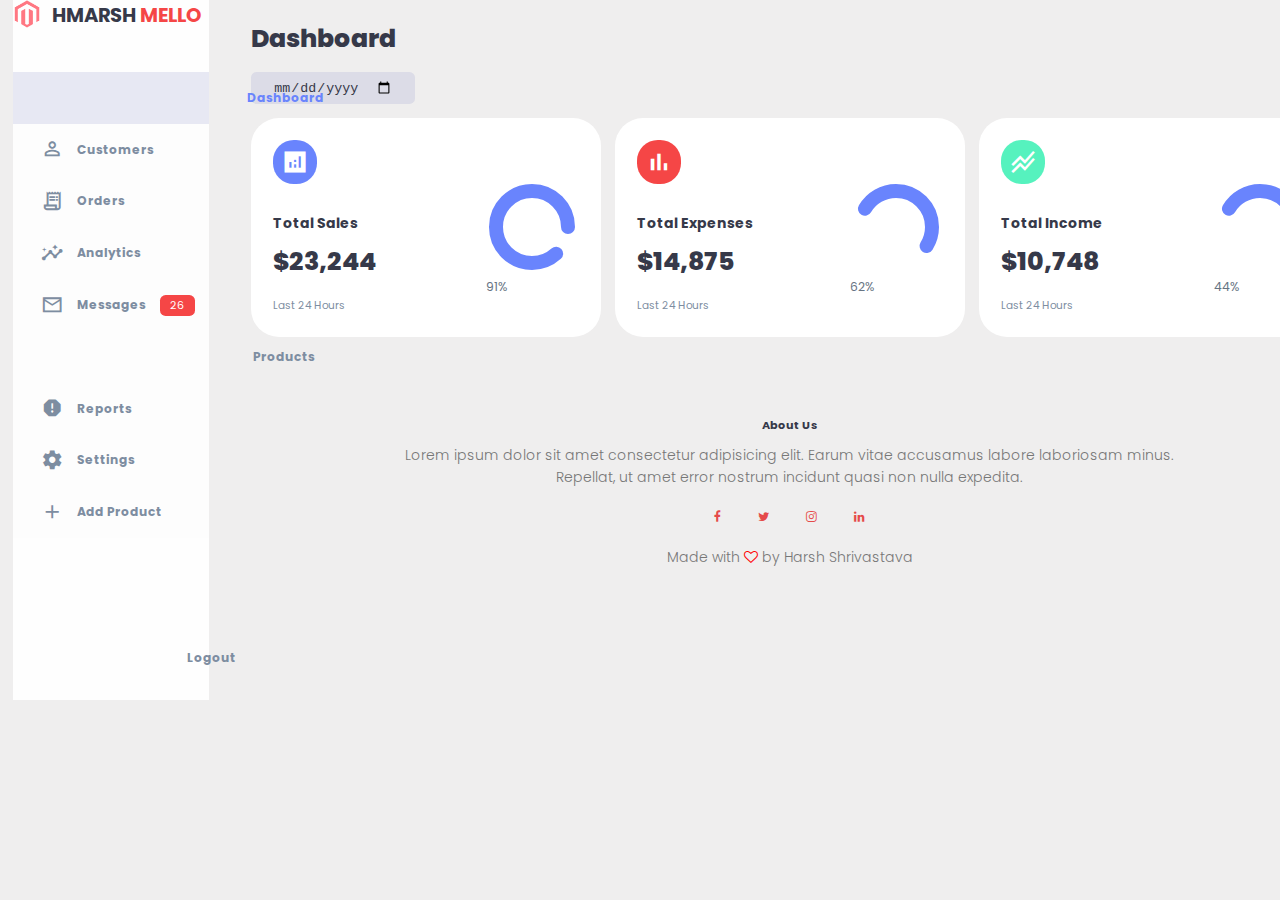
==== index.html @ 36000cc1 "span" ====
<!DOCTYPE html>
<html lang="en">
<head>
    <meta charset="UTF-8">
    <meta http-equiv="X-UA-Compatible" content="IE=edge">
    <meta name="viewport" content="width=device-width, initial-scale=1.0" />
    <title>Resp Dashboard</title>
    <link rel="stylesheet" href="./style.css" />
    <link rel="preconnect" href="https://fonts.googleapis.com" />
    <link rel="preconnect" href="https://fonts.gstatic.com" crossorigin />
    <link
      href="https://fonts.googleapis.com/css2?family=Anton&family=Mochiy+Pop+P+One&family=Poppins:wght@200;300;400;600;700&family=Roboto:wght@100&family=Sora:wght@700&display=swap"
      rel="stylesheet"
    />
    <link
      rel="stylesheet"
      href="https://cdnjs.cloudflare.com/ajax/libs/font-awesome/4.7.0/css/font-awesome.min.css"
    />
    <!--Material icon-->
    <link href="https://fonts.googleapis.com/icon?family=Material+Icons+Sharp"
      rel="stylesheet">
</head>
<body>
    <div class="container">
        <aside>
            <div class="top">
                <div class="logo">
                    <img src="./images/logo.png">
                    <h2>HMARSH <span class="danger">MELLO</span></h2>
                </div>
                <div class="close" id="close-btn">
                    <span class="material-icons-sharp">close</span>
                </div>
            </div>
            <div class="sidebar">
                    <a href="#" class="active">
                        <span class="material-icons-sharp">grid_view</span>
                        <h3>Dashboard</h3>
                    </a>
                    <a href="blog.html">
                        <span class="material-icons-sharp">person_outline</span>
                        <h3>Customers</h3>
                    </a>
                    <a href="#">
                        <span class="material-icons-sharp">receipt_long</span>
                        <h3>Orders</h3>
                    </a>
                    <a href="#">
                        <span class="material-icons-sharp">insights</span>
                        <h3>Analytics</h3>
                    </a>
                    <a href="#">
                        <span class="material-icons-sharp">mail_outline</span>
                        <h3>Messages</h3>
                        <span class="message-count">26</span>
                    </a>
                    <a href="#">
                        <span class="material-icons-sharp">inventory</span>
                        <h3>Products</h3>
                    </a>
                    <a href="#">
                        <span class="material-icons-sharp">report</span>
                        <h3>Reports</h3>
                    </a>
                    <a href="#">
                        <span class="material-icons-sharp">settings</span>
                        <h3>Settings</h3>
                    </a>
                    <a href="#">
                        <span class="material-icons-sharp">add</span>
                        <h3>Add Product</h3>
                    </a>
                    <a href="#" class="logout">
                        <span class="material-icons-sharp">logout</span>
                        <h3>Logout</h3>
                    </a>
            </div>
        </aside>
        <!--END OF ASIDE-->
        <main>
            <h1>Dashboard</h1>
            <h4><span id="time"></span></h4>
            <script src="index.js"></script>
            <div class="date">
                <input type="date">
            </div>

            <div class="insights">
                <div class="sales">
                    <span class="material-icons-sharp">analytics</span>
                    <div class="middle">
                        <div class="left">
                            <h3>Total Sales</h3>
                            <h1>$23,244</h1>
                        </div>
                        <div class="progess">
                            <svg>
                                <circle cx='38' cy='38' r='36'></circle>
                            </svg>
                            <div class="number">
                                    <p>91%</p>
                            </div>
                        </div>
                    </div>
                    <small class="text-muted"> Last 24 Hours</small>
                </div>
                <!----END OF SALES---->
                <div class="expenses">
                    <span class="material-icons-sharp">bar_chart</span>
                    <div class="middle">
                        <div class="left">
                            <h3>Total Expenses</h3>
                            <h1>$14,875</h1>
                        </div>
                        <div class="progess">
                            <svg>
                                <circle cx='38' cy='38' r='36'></circle>
                            </svg>
                            <div class="number">
                                <p>62%</p>
                            </div>
                        </div>
                    </div>
                    <small class="text-muted"> Last 24 Hours</small>
                </div>
                <!----END OF EXPENSES---->
                <div class="income">
                    <span class="material-icons-sharp">stacked_line_chart</span>
                    <div class="middle">
                        <div class="left">
                            <h3>Total Income</h3>
                            <h1>$10,748</h1>
                        </div>
                        <div class="progess">
                            <svg>
                                <circle cx='38' cy='38' r='36'></circle>
                            </svg>
                            <div class="number">
                                <p>44%</p>
                            </div>
                        </div>
                    </div>
                    <small class="text-muted"> Last 24 Hours</small>
                </div>
                <!----END OF INCOME---->
            </div>
            <section class="footer">
                <a>
                <h4>About Us</h4>
                <p>
                  Lorem ipsum dolor sit amet consectetur adipisicing elit. Earum vitae
                  accusamus labore laboriosam minus.<br />
                  Repellat, ut amet error nostrum incidunt quasi non nulla expedita.
                </p>
                <div class="icons">
                  <i class="fa fa-facebook"></i>
                  <i class="fa fa-twitter"></i>
                  <i class="fa fa-instagram"></i>
                  <i class="fa fa-linkedin"></i>
                </div>
                <p>Made with <i class="fa fa-heart-o"></i> by Harsh Shrivastava</p>
                </a>
            </section>
        </main>
    </div>
    <!-- --------footer -------- -->
</body>
</html>
---- style.css ----
@import url('https://fonts.googleapis.com/css2?family=Poppins:wght@300;400;500;600;700;800&display=swap');
@import "compass";
@import url('https://fonts.googleapis.com/css?family=Titillium+Web:200,200i,300,300i,400,400i,600,600i,700,700i,900');

:root{
    --color-primary: #6984fd;
    --color-danger: #f54646;
    --color-success: #56f2be;
    --color--warning: #ffbb55;
    --color-white: rgb(255, 255, 255);
    --color-info-dark: #7d8da1;
    --color-info-light: #dce1eb;
    --color-dark: #363949;
    --color-light: rgba(132,139,200,0.18);
    --color-primary-variant: #me88;
    --color-dark-variant: #677483;
    --color-background: rgb(239, 238, 238);

    --card-border-radius: 2rem;
    --border-radius-1: 0.4rem;
    --border-radius-2: 0.8rem;
    --border-radius-3: 1.2rem;

    --card-padding: 1.6rem;
    --padding-1: 1.2rem;

    --box-shadow: 0rem 1rem 1.4rem 1.5rem var(--color-light);

    --circle-width: 0.09em;
    --circle-hover: 0.07em
}

*{
    margin: 0;
    padding: 0;
    outline: 0;
    appearance: none;
    border: 0;
    text-decoration: none;
    list-style: none;
    box-sizing: border-box;   
}

html{
    font-size: 14px;
}

body{
    width: 100vw;
    height: 100vh;
    font-family: poppins, sans-sarif;
    font-size: 0.88rem;
    background: var(--color-background);
    user-select: none;
    overflow-x: hidden;
    color: var(--color-dark) ;
}

.container{
    display: grid;
    width: 98%;
    margin: 0 auto;
    background: rgb(239, 238, 238);
    gap: 3rem;
    grid-template-columns: 14rem auto 0rem;
}

a{
    color: var(--color-dark);
}

img{
    display: block;
    width: 25%;
}

h1{
    font-weight: 800;
    font-size: 1.8rem;
}
h2{
    font-size: 1.4rem;
}
h3{
    font-size: 0.87rem;
}
h4{
    font-size: 0.8rem;
}
h5{
    font-size: 0.77rem;
}

small{
    font-size: 0.75rem;
}

.profile-photo{
    width: 2.8rem;
    height: 2.8rem;
    border-radius: 50%;
    overflow: hidden;
}

.text-muted{
    color: var(--color-info-dark);
}

p{
    color: var(--color-dark-variant);
    font-size: 0.5;
}

b{
    color: var(--color-dark);
}

.primary{
    color: var(--color-primary);
}
.danger{
    color: var(--color-danger);
}
.success{
    color: var(--color-success);
}
.warning{
    color: var(--color--warning);
}

/*==ASIDE==*/

aside{
    height: 50rem;
    background: rgb(254, 254, 254);
}
aside.top{
    background-color: rgb(255, 255, 255);
    display: flex;
    align-items: center;
    justify-content: space-between;
    margin-top: 1.4rem;
}
aside .logo{
    display: flex;
    gap: 0.8rem;
}
aside .logo img{
    width: 2rem;
    height: 2rem;
}
aside .close{
    display: none;
}

/* ==Sidebar== */

aside .sidebar{
    background-color: rgb(253, 253, 253);
    color: rgb(249, 249, 249);
    display: flex;
    flex-direction: column;
    position: relative;
    top: 3rem;
}

aside .h3{
    font-weight: 500 ;
}

aside .sidebar a{
    display: flex;
    color: var(--color-info-dark);
    margin-left: 2rem;
    gap: 1rem;
    align-items: center;
    position: relative;
    height: 3.7rem;
    transition: all 300ms ease;
}

aside .sidebar a span{
    font-size: 1.6rem;
    transition: all 300ms ease;
}

aside .sidebar a:last-child{
    position: absolute;
    overflow-wrap: break-word;
    top: 40rem;
    width: 98%;
}

aside .sidebar a.active{
    background: var(--color-light);
    color: var(--color-primary);
    margin-left: 0;
}

aside .sidebar a.active:before{
    content: "";
    width: 6px;
    height: 100%;
    background: var(--color-primary);
}

aside .sidebar a.active span{
    color: var(--color-primary);
    margin-left: calc(1rem - 6px);
}

aside .sidebar a:hover{
    color: var(--color-primary);
}

aside .sidebar a:hover span{
    margin-left: 1rem;
}

aside .sidebar .message-count{
    background: var(--color-danger);
    color: var(--color-white);
    padding: 2px 10px;
    font-size: 11px;
    border-radius: var(--border-radius-1);
}

/*===MAIN===*/

main{
    margin-top: 1.4rem;
    overflow-x:visible;
}
main .date{
    display:inline-block;
    background: var(--color-light);
    border-radius: var(--border-radius-1);
    margin-top: 1rem;
    padding: 0.5rem 1.6rem;
}
main .date input[type='date']{
    background: transparent;
    color: var(--color-dark);
}
main .insights{
    display:grid;
    grid-template-columns: repeat(3, 1fr);
    gap: 1rem;
}
main .insights > div{
    background: var(--color-white);    
    padding: var(--card-padding);
    border-radius: var(--card-border-radius);
    width: 350px; /*===*/
    margin-top: 1rem;
    box-shadow: none;
    transition: all 300ms ease;
}
main .insights > div:hover{
    box-shadow: var(--box-shadow);
    position: relative;
    transition: 0.8s;
}
main .insights > div span{
    background: var(--color-primary);
    padding: 0.55rem;
    border-radius: 48%;
    color: var(--color-white);
    font-size: 2rem;
}
main .insights > div.sales span{
    background: var(--color-primary);
}
main .insights > div.expenses span{
    background: var(--color-danger);
}
main .insights > div.income span{
    background: var(--color-success);
}
main .insights > div .middle{
    display: flex;
    align-items:center;
    justify-content: space-between;
}
main .insights h3{
    margin:1rem 0rem 0.6rem;
    font-size: 1rem;
}
main .insights .progress{
    position: relative;
    width: 92px;
    height: 92px;
    border-radius: 50%;
}
main .insights svg{
    width: 6.6rem;
    height: 6.4rem;
}
main .insights svg circle{
    fill:none;
    stroke: var(--color-primary);
    stroke-width: 14;
    stroke-linecap: round;
    transform: translate(8px,5px);
    stroke-dasharray: 112;
    stroke-dashoffset: 92;
}
main .insights .sales svg circle{
    stroke-dashoffset: -30;
    stroke-dasharray: 200;
}

/*==FOOTER==*/

.footer{
    width: 100%;
    padding-top: 80px;
    padding-bottom: 50px;
    text-align: center;
}
.footer p{
    color: #777;
    font-size: 14px;
    font-weight: 300;
    padding: 10px;
    line-height: 22px;
}
.footer .icons .fa{
    color: rgba(225,0,0,0.7);
    margin: 13px 0;
    padding: 0 17px;
}
.footer .fa.fa-heart-o{
    color: red;
    stroke: var(--color-primary);
}

/*==Blog/Customer===*/

.blog-content .row .blog-left .center{
    display: block;
    margin-right: auto;
    margin-left: auto;
    width: 50%;
}
.blog-content .row .blog-left{
    text-align: center;
}
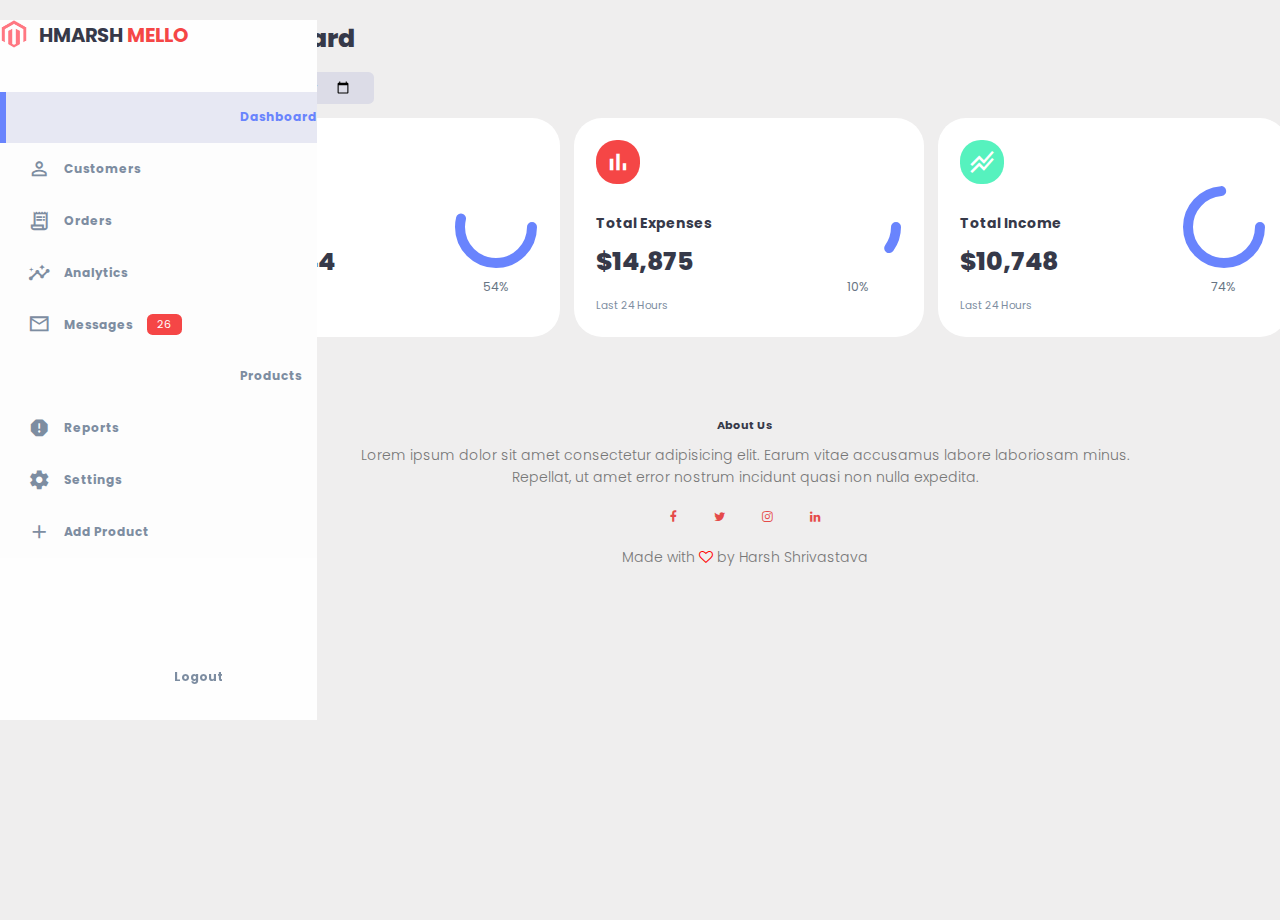
==== commit 5929c66d: "PercentCircleFinal" ====
--- a/index.html
+++ b/index.html
@@ -37,7 +37,7 @@
                         <span class="material-icons-sharp">grid_view</span>
                         <h3>Dashboard</h3>
                     </a>
-                    <a href="blog.html">
+                    <a href="customers.html">
                         <span class="material-icons-sharp">person_outline</span>
                         <h3>Customers</h3>
                     </a>
@@ -45,7 +45,7 @@
                         <span class="material-icons-sharp">receipt_long</span>
                         <h3>Orders</h3>
                     </a>
-                    <a href="#">
+                    <a href="analytics.html">
                         <span class="material-icons-sharp">insights</span>
                         <h3>Analytics</h3>
                     </a>
@@ -80,7 +80,7 @@
         <main>
             <h1>Dashboard</h1>
             <h4><span id="time"></span></h4>
-            <script src="index.js"></script>
+            <script src="currentTimereframe.js"></script>
             <div class="date">
                 <input type="date">
             </div>
@@ -94,12 +94,12 @@
                             <h1>$23,244</h1>
                         </div>
                         <div class="progess">
-                            <svg>
-                                <circle cx='38' cy='38' r='36'></circle>
+                            <svg id="circle">
+                                <circle id="success-value" r="36" cx="38" cy="38" stroke-dasharray="660, 660">
+                                </circle>
                             </svg>
-                            <div class="number">
-                                    <p>91%</p>
-                            </div>
+                            <div><p id="value"></p></div>
+                            <script src="salesJS.js"></script>  <!--percentCircle-->       
                         </div>
                     </div>
                     <small class="text-muted"> Last 24 Hours</small>
@@ -113,12 +113,12 @@
                             <h1>$14,875</h1>
                         </div>
                         <div class="progess">
-                            <svg>
-                                <circle cx='38' cy='38' r='36'></circle>
+                            <svg id="circle">
+                                <circle id="success-exp-value" r="36" cx="38" cy="38" stroke-dasharray="660, 660">
+                                </circle>
                             </svg>
-                            <div class="number">
-                                <p>62%</p>
-                            </div>
+                            <div><p id="expsvalue"></p></div>
+                            <script src="expJS.js"></script> <!--percentCircle-->       
                         </div>
                     </div>
                     <small class="text-muted"> Last 24 Hours</small>
@@ -132,18 +132,20 @@
                             <h1>$10,748</h1>
                         </div>
                         <div class="progess">
-                            <svg>
-                                <circle cx='38' cy='38' r='36'></circle>
+                            <svg id="circle">
+                                <circle id="success-inc-value" r="36" cx="38" cy="38" stroke-dasharray="660, 660">
+                                </circle>
                             </svg>
-                            <div class="number">
-                                <p>44%</p>
-                            </div>
+                            <div><p id="inc-value"></p></div>
+                            <script src="incJS.js"></script> 
                         </div>
                     </div>
                     <small class="text-muted"> Last 24 Hours</small>
                 </div>
                 <!----END OF INCOME---->
             </div>
+            
+            <!---Start Of Footer--->
             <section class="footer">
                 <a>
                 <h4>About Us</h4>
@@ -161,8 +163,8 @@
                 <p>Made with <i class="fa fa-heart-o"></i> by Harsh Shrivastava</p>
                 </a>
             </section>
+            <!---End Of Footer--->
         </main>
     </div>
-    <!-- --------footer -------- -->
 </body>
 </html> --- a/style.css
+++ b/style.css
@@ -56,10 +56,11 @@
     color: var(--color-dark) ;
 }
 
-.container{
+#container{
+    margin-left:auto;
+    margin-right:auto;
+    width:98%;
     display: grid;
-    width: 98%;
-    margin: 0 auto;
     background: rgb(239, 238, 238);
     gap: 3rem;
     grid-template-columns: 14rem auto 0rem;
@@ -133,6 +134,7 @@
 aside{
     height: 50rem;
     background: rgb(254, 254, 254);
+   position: fixed;
 }
 aside.top{
     background-color: rgb(255, 255, 255);
@@ -229,6 +231,8 @@
 
 main{
     margin-top: 1.4rem;
+    margin-left: 15rem;
+    margin-right: auto;
     overflow-x:visible;
 }
 main .date{
@@ -244,7 +248,7 @@
 }
 main .insights{
     display:grid;
-    grid-template-columns: repeat(3, 1fr);
+    grid-template-columns: repeat(4, 1fr);
     gap: 1rem;
 }
 main .insights > div{
@@ -286,6 +290,9 @@
     margin:1rem 0rem 0.6rem;
     font-size: 1rem;
 }
+main .insights p{
+    margin-left: 115px;
+}
 main .insights .progress{
     position: relative;
     width: 92px;
@@ -293,21 +300,15 @@
     border-radius: 50%;
 }
 main .insights svg{
-    width: 6.6rem;
+    width: 12.1rem;
     height: 6.4rem;
 }
 main .insights svg circle{
-    fill:none;
     stroke: var(--color-primary);
-    stroke-width: 14;
-    stroke-linecap: round;
-    transform: translate(8px,5px);
-    stroke-dasharray: 112;
-    stroke-dashoffset: 92;
-}
-main .insights .sales svg circle{
-    stroke-dashoffset: -30;
-    stroke-dasharray: 200;
+    fill: none; 
+    stroke-width: 10;
+    stroke-linecap: round; 
+    transform: translate(90px,5px);
 }
 
 /*==FOOTER==*/
@@ -346,3 +347,5 @@
 .blog-content .row .blog-left{
     text-align: center;
 }
+
+/*==Analytics==*/
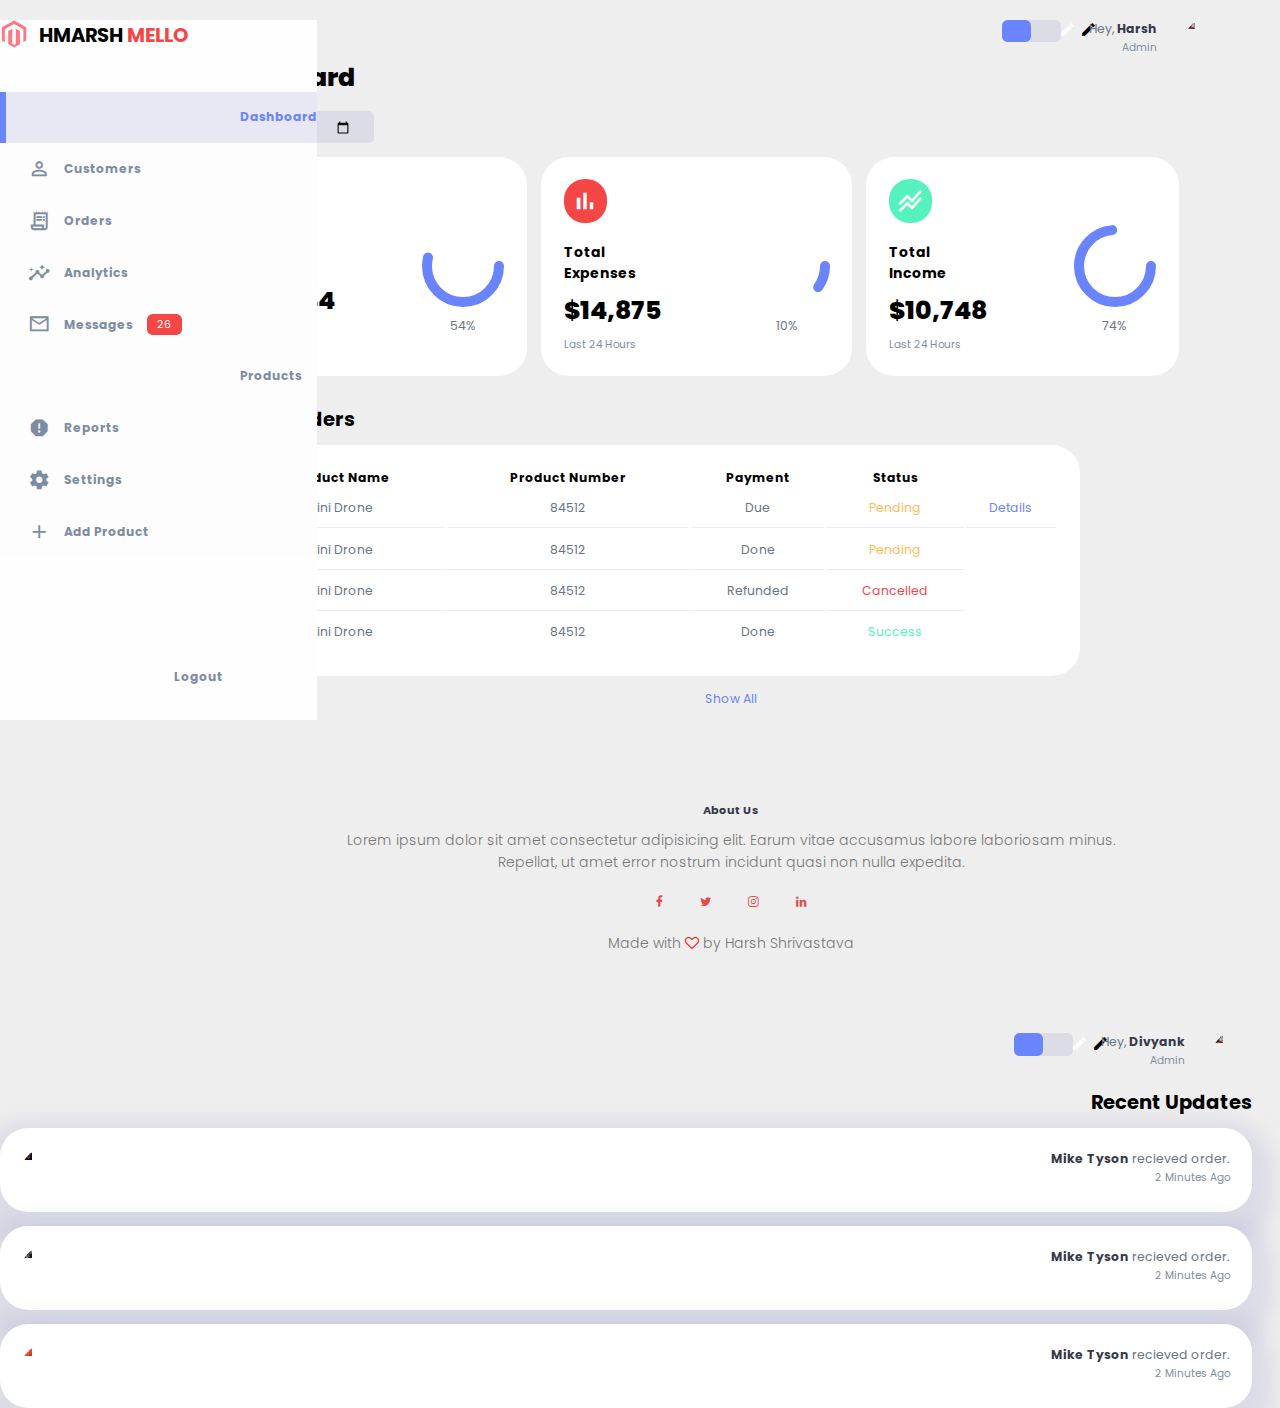
==== commit 82311d32: "h4" ====
--- a/index.html
+++ b/index.html
@@ -5,7 +5,7 @@
     <meta http-equiv="X-UA-Compatible" content="IE=edge">
     <meta name="viewport" content="width=device-width, initial-scale=1.0" />
     <title>Resp Dashboard</title>
-    <link rel="stylesheet" href="./style.css" />
+    <link rel="stylesheet" href="/style.css" />
     <link rel="preconnect" href="https://fonts.googleapis.com" />
     <link rel="preconnect" href="https://fonts.gstatic.com" crossorigin />
     <link
@@ -25,7 +25,7 @@
         <aside>
             <div class="top">
                 <div class="logo">
-                    <img src="./images/logo.png">
+                    <img src="/images/logo.png">
                     <h2>HMARSH <span class="danger">MELLO</span></h2>
                 </div>
                 <div class="close" id="close-btn">
@@ -37,7 +37,7 @@
                         <span class="material-icons-sharp">grid_view</span>
                         <h3>Dashboard</h3>
                     </a>
-                    <a href="customers.html">
+                    <a href="Pages/customers.html">
                         <span class="material-icons-sharp">person_outline</span>
                         <h3>Customers</h3>
                     </a>
@@ -45,7 +45,7 @@
                         <span class="material-icons-sharp">receipt_long</span>
                         <h3>Orders</h3>
                     </a>
-                    <a href="analytics.html">
+                    <a href="Pages/analytics.html">
                         <span class="material-icons-sharp">insights</span>
                         <h3>Analytics</h3>
                     </a>
@@ -77,10 +77,33 @@
             </div>
         </aside>
         <!--END OF ASIDE-->
+        
         <main>
+
+            <div class="right">
+                <div class="top">
+                    <button id="menu-btn">
+                        <span class="material-icons-sharp">menu</span>
+                    </button>
+                    <div class="theme-toggle">
+                        <span class="material-icons-sharp active">light_mode</span>
+                        <span class="material-icons-sharp">dark_mode</span>
+                    </div>
+                    <div class="profile">
+                        <div class="info">
+                            <p>Hey, <b>Harsh</b></p>
+                            <small class="text-muted">Admin</small>
+                        </div>
+                        <div class="profile-photo">
+                            <img src="/images/profile-1.jpg" alt="">
+                        </div>
+                    </div>
+                </div>
+            </div>
+
             <h1>Dashboard</h1>
             <h4><span id="time"></span></h4>
-            <script src="currentTimereframe.js"></script>
+            <script src="/currentTimereframe.js"></script>
             <div class="date">
                 <input type="date">
             </div>
@@ -99,7 +122,7 @@
                                 </circle>
                             </svg>
                             <div><p id="value"></p></div>
-                            <script src="salesJS.js"></script>  <!--percentCircle-->       
+                            <script src="/PercentCircle/salesJS.js"></script>  <!--percentCircle-->       
                         </div>
                     </div>
                     <small class="text-muted"> Last 24 Hours</small>
@@ -118,7 +141,7 @@
                                 </circle>
                             </svg>
                             <div><p id="expsvalue"></p></div>
-                            <script src="expJS.js"></script> <!--percentCircle-->       
+                            <script src="/PercentCircle/expJS.js"></script> <!--percentCircle-->       
                         </div>
                     </div>
                     <small class="text-muted"> Last 24 Hours</small>
@@ -137,15 +160,59 @@
                                 </circle>
                             </svg>
                             <div><p id="inc-value"></p></div>
-                            <script src="incJS.js"></script> 
+                            <script src="/PercentCircle/incJS.js"></script> 
                         </div>
                     </div>
                     <small class="text-muted"> Last 24 Hours</small>
                 </div>
                 <!----END OF INCOME---->
             </div>
+            <!------  END OF INSIGHTS  ------>
+
+            <div class="recent-order">
+                <h2>Recent Orders</h2>
+                    <table>
+                        <thead>
+                            <tr>
+                                <th>Product Name</th>
+                                <th>Product Number</th>
+                                <th>Payment</th>
+                                <th>Status</th>
+                                <th></th>
+                            </tr>
+                        </thead>
+                        <tbody>
+                            <tr>
+                                <td>Mini Drone</td>
+                                <td>84512</td>
+                                <td>Due</td>
+                                <td class="warning">Pending</td>
+                                <td class="primary">Details</td>
+                            </tr>
+                            <tr>
+                                <td>Mini Drone</td>
+                                <td>84512</td>
+                                <td>Done</td>
+                                <td class="warning">Pending</td>
+                            </tr>
+                            <tr>
+                                <td>Mini Drone</td>
+                                <td>84512</td>
+                                <td>Refunded</td>
+                                <td class="danger">Cancelled</td>
+                            </tr>
+                            <tr>
+                                <td>Mini Drone</td>
+                                <td>84512</td>
+                                <td>Done</td>
+                                <td class="success">Success</td>
+                            </tr>
+                        </tbody>
+                    </table>
+                    <a href="#" class="primary">Show All</a>
+            </div>
+            <!----END OF RECENT-ORDERS---->
             
-            <!---Start Of Footer--->
             <section class="footer">
                 <a>
                 <h4>About Us</h4>
@@ -165,6 +232,64 @@
             </section>
             <!---End Of Footer--->
         </main>
+        <!--------END OF MAIN---------->
+
+        <div class="right">
+            <div class="top">
+                <button id="menu-btn">
+                    <span class="material-icons-sharp">menu</span>
+                </button>
+                <div class="theme-toggle">
+                    <span class="material-icons-sharp active">light_mode</span>
+                    <span class="material-icons-sharp">dark_mode</span>
+                </div>
+                <div class="profile">
+                    <div class="info">
+                        <p>Hey, <b>Divyank</b></p>
+                        <small class="text-muted">Admin</small>
+                    </div>
+                    <div class="profile-photo">
+                        <img src="/images/profile-1.jpg" alt="">
+                    </div>
+                </div>
+            </div>
+            <div class="recent-updates">
+                <h2>Recent Updates</h2>
+                <div class="updates">
+                    <div class="update">
+                        <div class="profile-photo">
+                            <img src="/images/profile-2.jpg" alt="">
+                        </div>
+                        <div class="message">
+                            <p><b>Mike Tyson</b> recieved order.</p>
+                            <small class="text-muted">2 Minutes Ago</small>
+                        </div>
+                    </div>
+                </div>
+                <div class="updates">
+                    <div class="update">
+                        <div class="profile-photo">
+                            <img src="/images/profile-3.jpg" alt="">
+                        </div>
+                        <div class="message">
+                            <p><b>Mike Tyson</b> recieved order.</p>
+                            <small class="text-muted">2 Minutes Ago</small>
+                        </div>
+                    </div>
+                </div>
+                <div class="updates">
+                    <div class="update">
+                        <div class="profile-photo">
+                            <img src="/images/profile-4.jpg" alt="">
+                        </div>
+                        <div class="message">
+                            <p><b>Mike Tyson</b> recieved order.</p>
+                            <small class="text-muted">2 Minutes Ago</small>
+                        </div>
+                    </div>
+                </div>
+            </div>
+        </div>
     </div>
 </body>
 </html> --- a/style.css
+++ b/style.css
@@ -53,15 +53,14 @@
     background: var(--color-background);
     user-select: none;
     overflow-x: hidden;
-    color: var(--color-dark) ;
 }
 
 #container{
     margin-left:auto;
     margin-right:auto;
-    width:98%;
+    width:100%;
     display: grid;
-    background: rgb(239, 238, 238);
+    background: rgb(208, 208, 208);
     gap: 3rem;
     grid-template-columns: 14rem auto 0rem;
 }
@@ -134,7 +133,7 @@
 aside{
     height: 50rem;
     background: rgb(254, 254, 254);
-   position: fixed;
+    position:absolute;
 }
 aside.top{
     background-color: rgb(255, 255, 255);
@@ -162,8 +161,9 @@
     color: rgb(249, 249, 249);
     display: flex;
     flex-direction: column;
-    position: relative;
+    position:relative;
     top: 3rem;
+
 }
 
 aside .h3{
@@ -232,7 +232,7 @@
 main{
     margin-top: 1.4rem;
     margin-left: 15rem;
-    margin-right: auto;
+    margin-right: 2rem;
     overflow-x:visible;
 }
 main .date{
@@ -246,6 +246,8 @@
     background: transparent;
     color: var(--color-dark);
 }
+
+/*===INSIGHTS===*/
 main .insights{
     display:grid;
     grid-template-columns: repeat(4, 1fr);
@@ -255,7 +257,7 @@
     background: var(--color-white);    
     padding: var(--card-padding);
     border-radius: var(--card-border-radius);
-    width: 350px; /*===*/
+    width: 100% ; /*===*/
     margin-top: 1rem;
     box-shadow: none;
     transition: all 300ms ease;
@@ -310,6 +312,44 @@
     stroke-linecap: round; 
     transform: translate(90px,5px);
 }
+main .insights small{
+    margin-top:1.6rem;
+}
+
+/*========RECENT ORDERS========*/
+main .recent-order{
+    margin-top: 2rem;
+}
+main .recent-order h2{
+    margin-bottom: 0.8rem;
+}
+main .recent-order table{
+    background:var(--color-white);
+    border-radius: var(--card-border-radius);
+    width: 83.5%;
+    padding: var(--card-padding);
+    text-align: center;
+    box-shadow: none; 
+    transition: all 300ms ease;
+}
+main .recent-order table:hover{
+    box-shadow: var(--box-shadow);
+    transition: 0.8s;
+}
+main table tbody td{
+    height: 2.8rem;
+    border-bottom: 1px solid var(--color-light);
+    color: var(--color-dark-variant);
+}
+main table tbody tr:last-child td{
+    border: none;
+}
+main .recent-order a {
+    text-align: center;
+    display: block;
+    margin: 1rem auto;
+    color: var(--color-primary);
+}
 
 /*==FOOTER==*/
 
@@ -336,6 +376,75 @@
     stroke: var(--color-primary);
 }
 
+/*===RIGHT===*/
+.right{
+    margin-top: 1.4rem;
+    margin-right: 2rem;
+    text-align: right;
+}
+.right .top{
+    top:0px;
+    display: flex;
+    justify-content: end;
+    gap: 2rem;
+}
+.right .top button{
+    display: none;
+}
+.right .theme-toggle{
+    background: var(--color-light);
+    display: flex;
+    justify-content: space-between;
+    align-items: center;
+    height: 1.6rem;
+    width: 4.2rem;
+    cursor: pointer;
+    border-radius: var(--border-radius-1);
+}
+.right .theme-toggle span{
+    font-size: 1.2rem;
+    width: 50%;
+    height: 100%;
+    display: flex;
+    align-items: center;
+    justify-content: center;
+}
+.right .theme-toggle span.active{
+    background: var(--color-primary);
+    color: white;
+    border-radius: var(--border-radius-1);
+}
+.right .top .profile{
+    display: flex;
+    gap: 2rem;
+    text-align: right;
+}
+
+/*==RECENT UPDATES==*/
+
+.right .recent-updates{
+    margin-top: 1rem;
+}
+.right .recent-updates h2{
+    margin-bottom: 0.8rem;
+}
+.right .recent-updates .update{
+    background: var(--color-white);
+    padding: var(--card-padding);
+    border-radius: var(--card-border-radius);
+    box-shadow: var(--box-shadow);
+    transition: all 300ms ease;
+}
+.right .recent-updates .updates:hover{
+    box-shadow: none;
+}
+.right .recent-updates .updates .update{
+    display: grid;
+    grid-template-columns: 2.6rem auto;
+    gap: 1rem;
+    margin-bottom: 1rem;
+}
+
 /*==Blog/Customer===*/
 
 .blog-content .row .blog-left .center{
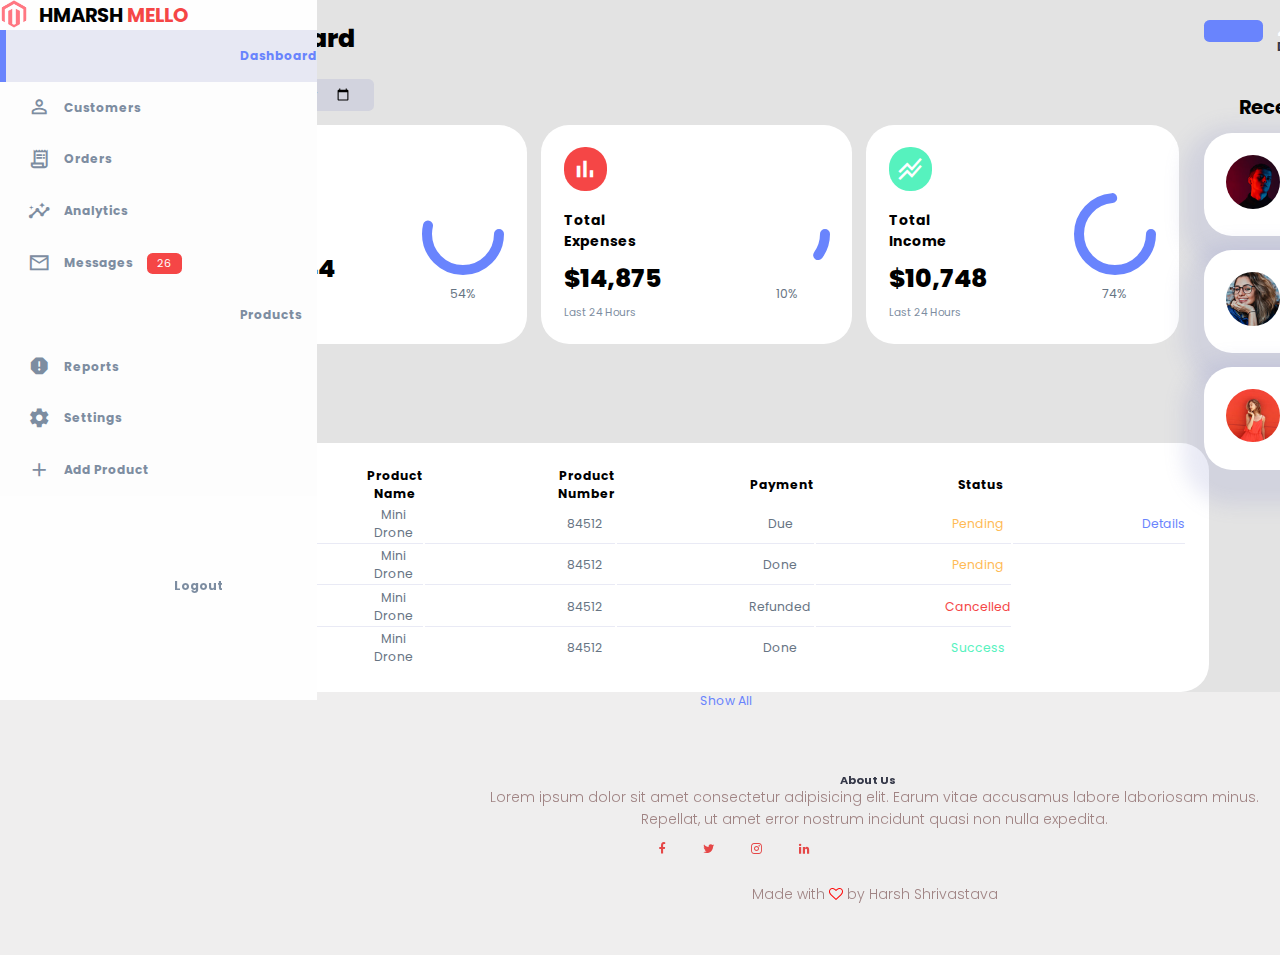
==== commit 2b0d657a: "Profile-Picture-Update" ====
--- a/index.html
+++ b/index.html
@@ -79,28 +79,6 @@
         <!--END OF ASIDE-->
         
         <main>
-
-            <div class="right">
-                <div class="top">
-                    <button id="menu-btn">
-                        <span class="material-icons-sharp">menu</span>
-                    </button>
-                    <div class="theme-toggle">
-                        <span class="material-icons-sharp active">light_mode</span>
-                        <span class="material-icons-sharp">dark_mode</span>
-                    </div>
-                    <div class="profile">
-                        <div class="info">
-                            <p>Hey, <b>Harsh</b></p>
-                            <small class="text-muted">Admin</small>
-                        </div>
-                        <div class="profile-photo">
-                            <img src="/images/profile-1.jpg" alt="">
-                        </div>
-                    </div>
-                </div>
-            </div>
-
             <h1>Dashboard</h1>
             <h4><span id="time"></span></h4>
             <script src="/currentTimereframe.js"></script>
@@ -212,8 +190,8 @@
                     <a href="#" class="primary">Show All</a>
             </div>
             <!----END OF RECENT-ORDERS---->
-            
-            <section class="footer">
+
+            <div class="footer">
                 <a>
                 <h4>About Us</h4>
                 <p>
@@ -229,8 +207,9 @@
                 </div>
                 <p>Made with <i class="fa fa-heart-o"></i> by Harsh Shrivastava</p>
                 </a>
-            </section>
+            </div>
             <!---End Of Footer--->
+            
         </main>
         <!--------END OF MAIN---------->
 
@@ -290,6 +269,8 @@
                 </div>
             </div>
         </div>
+        <!----END OF RIGHT---->
+
     </div>
 </body>
 </html> --- a/style.css
+++ b/style.css
@@ -46,8 +46,8 @@
 }
 
 body{
-    width: 100vw;
-    height: 100vh;
+    width: 100%;
+    height: 100%;
     font-family: poppins, sans-sarif;
     font-size: 0.88rem;
     background: var(--color-background);
@@ -55,14 +55,11 @@
     overflow-x: hidden;
 }
 
-#container{
-    margin-left:auto;
-    margin-right:auto;
-    width:100%;
-    display: grid;
-    background: rgb(208, 208, 208);
+.container{
+    display:grid;
+    background: rgb(227, 227, 227);
     gap: 3rem;
-    grid-template-columns: 14rem auto 0rem;
+    grid-template-columns: 0rem auto 0rem;
 }
 
 a{
@@ -70,8 +67,8 @@
 }
 
 img{
-    display: block;
-    width: 25%;
+    border-radius: 100%;
+    width: 3.8rem;
 }
 
 h1{
@@ -97,9 +94,6 @@
 
 .profile-photo{
     width: 2.8rem;
-    height: 2.8rem;
-    border-radius: 50%;
-    overflow: hidden;
 }
 
 .text-muted{
@@ -133,7 +127,7 @@
 aside{
     height: 50rem;
     background: rgb(254, 254, 254);
-    position:absolute;
+    position:fixed !important;
 }
 aside.top{
     background-color: rgb(255, 255, 255);
@@ -161,7 +155,6 @@
     color: rgb(249, 249, 249);
     display: flex;
     flex-direction: column;
-    position:relative;
     top: 3rem;
 
 }
@@ -235,11 +228,14 @@
     margin-right: 2rem;
     overflow-x:visible;
 }
+main h4{
+    position:absolute;
+}
 main .date{
     display:inline-block;
     background: var(--color-light);
     border-radius: var(--border-radius-1);
-    margin-top: 1rem;
+    margin-top: 1.5rem;
     padding: 0.5rem 1.6rem;
 }
 main .date input[type='date']{
@@ -326,18 +322,24 @@
 main .recent-order table{
     background:var(--color-white);
     border-radius: var(--card-border-radius);
-    width: 83.5%;
     padding: var(--card-padding);
     text-align: center;
     box-shadow: none; 
+    justify-content: center;
     transition: all 300ms ease;
 }
 main .recent-order table:hover{
     box-shadow: var(--box-shadow);
     transition: 0.8s;
 }
+main table thead th{
+    padding-left: 9.5rem;
+    text-align: center;
+    justify-self: center;
+}
 main table tbody td{
     height: 2.8rem;
+    padding-left: 9.2rem;
     border-bottom: 1px solid var(--color-light);
     color: var(--color-dark-variant);
 }
@@ -345,25 +347,30 @@
     border: none;
 }
 main .recent-order a {
-    text-align: center;
-    display: block;
-    margin: 1rem auto;
+    display:inline;
+    margin-left: 35rem;
+    position: absolute;
     color: var(--color-primary);
 }
 
 /*==FOOTER==*/
 
 .footer{
-    width: 100%;
     padding-top: 80px;
     padding-bottom: 50px;
     text-align: center;
+    position: absolute;
+}
+
+.footer h4{
+    margin-left: 45rem;
 }
 .footer p{
-    color: #777;
+    margin-top: 1rem;
+    margin-left: 20rem;
+    color: rgb(160, 132, 132);
     font-size: 14px;
     font-weight: 300;
-    padding: 10px;
     line-height: 22px;
 }
 .footer .icons .fa{
@@ -379,14 +386,15 @@
 /*===RIGHT===*/
 .right{
     margin-top: 1.4rem;
-    margin-right: 2rem;
+    margin-right: 0rem;
+    margin-left: 83rem;
     text-align: right;
 }
 .right .top{
-    top:0px;
+    top:1px;
     display: flex;
     justify-content: end;
-    gap: 2rem;
+    gap: 1rem;
 }
 .right .top button{
     display: none;
@@ -403,7 +411,7 @@
 }
 .right .theme-toggle span{
     font-size: 1.2rem;
-    width: 50%;
+    width: 100%;
     height: 100%;
     display: flex;
     align-items: center;
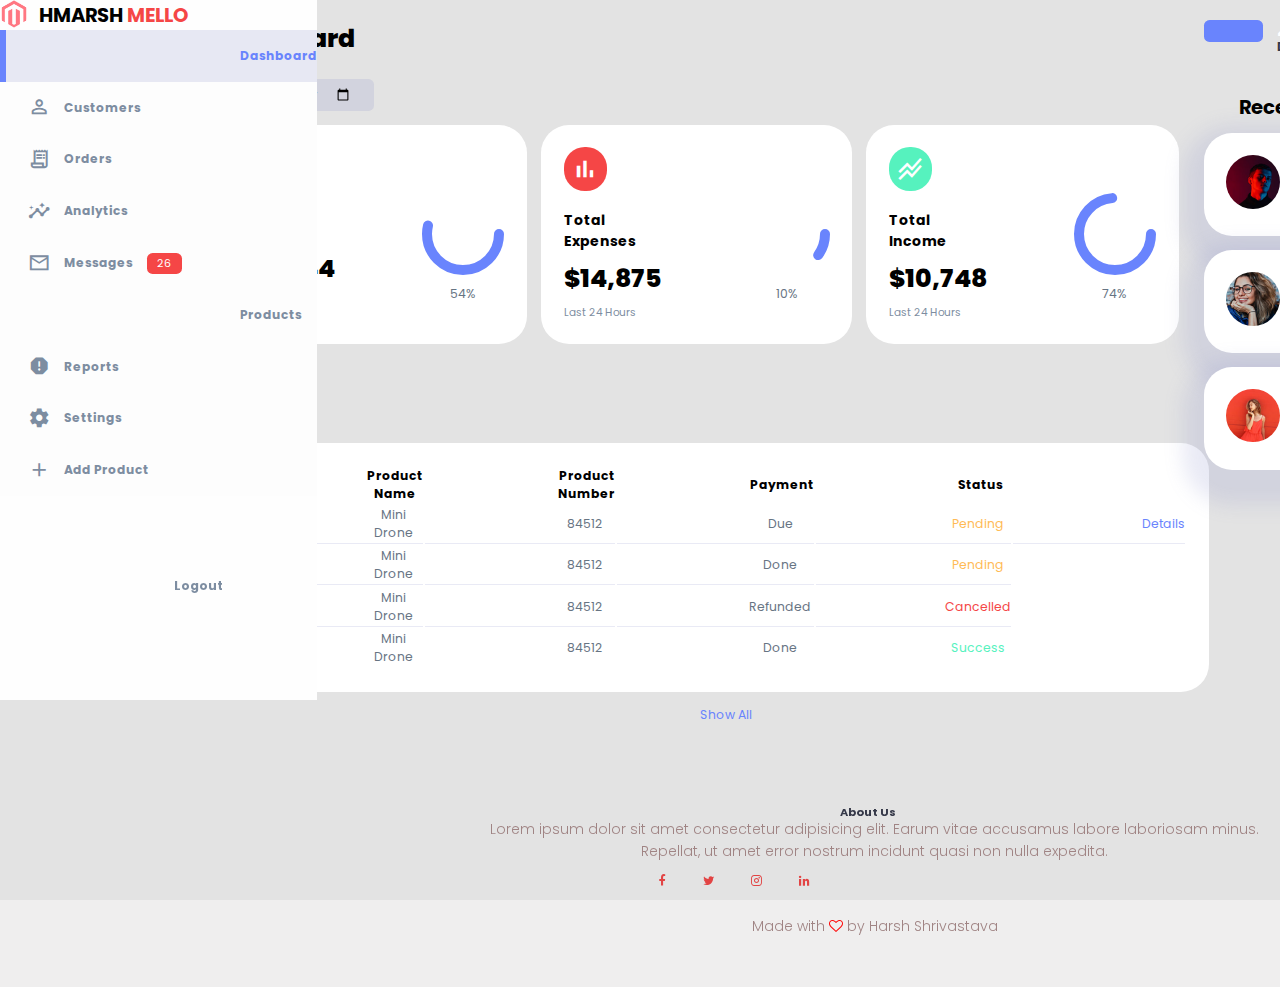
==== commit b22f3357: "h" ====
--- a/index.html
+++ b/index.html
@@ -187,7 +187,7 @@
                             </tr>
                         </tbody>
                     </table>
-                    <a href="#" class="primary">Show All</a>
+                <a href="www.google.com" class="primary">Show&nbsp;All</a>
             </div>
             <!----END OF RECENT-ORDERS---->
 
--- a/style.css
+++ b/style.css
@@ -47,7 +47,7 @@
 
 body{
     width: 100%;
-    height: 100%;
+    height: 900px;
     font-family: poppins, sans-sarif;
     font-size: 0.88rem;
     background: var(--color-background);
@@ -56,6 +56,8 @@
 }
 
 .container{
+    width: 100%;
+    height: 100%;
     display:grid;
     background: rgb(227, 227, 227);
     gap: 3rem;
@@ -242,6 +244,7 @@
     background: transparent;
     color: var(--color-dark);
 }
+
 
 /*===INSIGHTS===*/
 main .insights{
@@ -347,9 +350,9 @@
     border: none;
 }
 main .recent-order a {
-    display:inline;
+    margin-top: 1rem;
     margin-left: 35rem;
-    position: absolute;
+    display:grid;
     color: var(--color-primary);
 }
 
@@ -466,3 +469,7 @@
 }
 
 /*==Analytics==*/
+
+main .vizContainer{
+    position: relative;
+}
